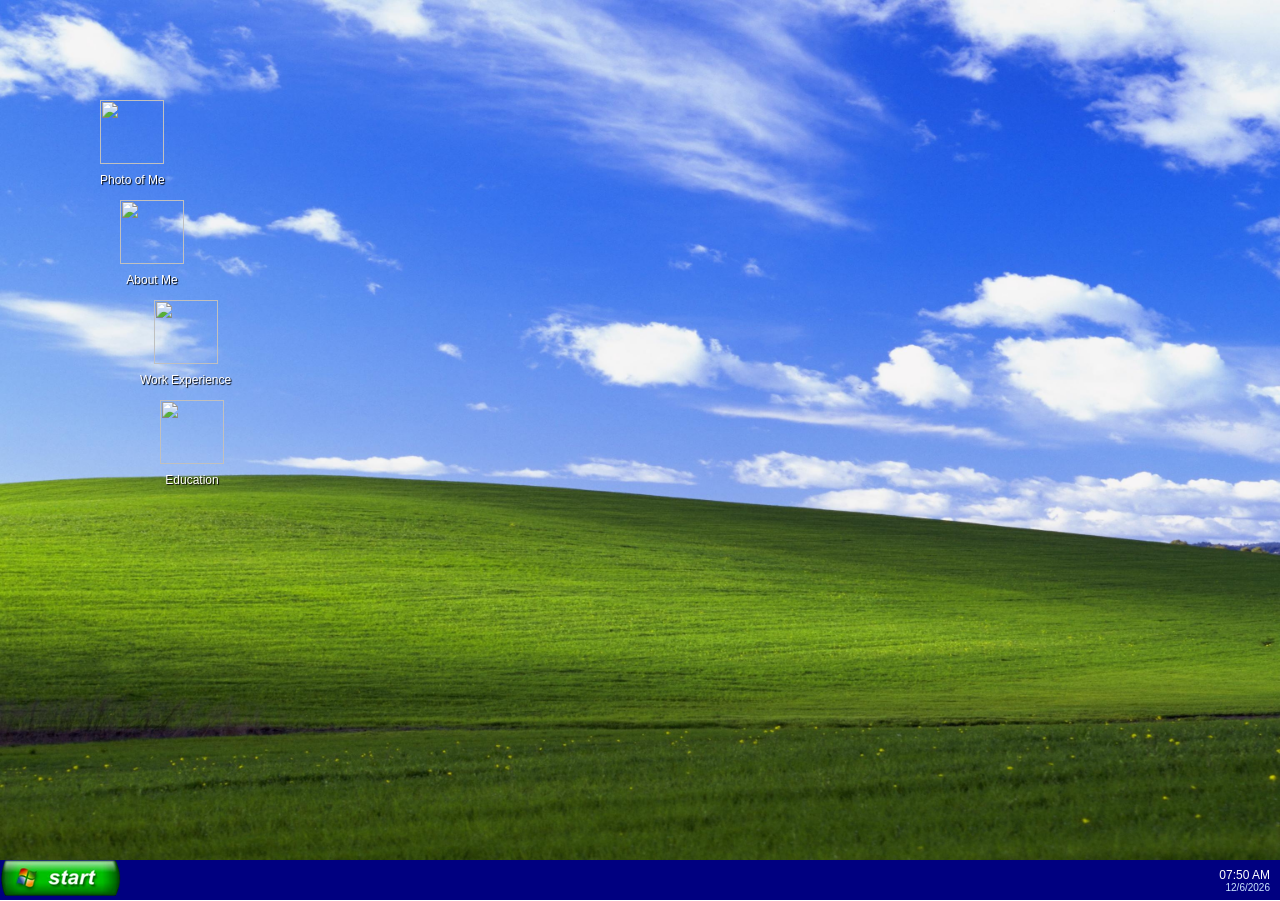
==== index.html @ 7ce4829d "First Push of Website" ====
<!DOCTYPE html>
<html lang="en">
<head>
  <meta charset="UTF-8">
  <title>Ryan Geiler</title>
  <link rel="stylesheet" href="styles.css">
</head>
<body>

<div class="desktop">

  <!-- PHOTO FOLDER -->
  <div class="folder" id="folder1" style="top:100px; left:100px;">
    <img src="images/JPG.png" draggable="false">
    <span>Photo of Me</span>
  </div>

  <!-- ABOUT ME FOLDER -->
  <div class="folder" id="folder2" style="top:200px; left:120px;">
    <img src="images/documents.png" draggable="false">
    <span>About Me</span>
  </div>

  <!-- WORK EXPERIENCE FOLDER -->
  <div class="folder" id="folder3" style="top:300px; left:140px;">
    <img src="images/documents.png" draggable="false">
    <span>Work Experience</span>
  </div>

  <!-- EDUCATION FOLDER -->
  <div class="folder" id="folder4" style="top:400px; left:160px;">
    <img src="images/documents.png" draggable="false">
    <span>Education</span>
  </div>

</div>

<!-- IMAGE WINDOW -->
<div class="window hidden" id="imageWindow">
  <div class="title-bar" id="windowHeader1">
    <span>me.jpg</span>
    <div class="window-buttons">
      <button class="minimizeBtn">—</button>
      <button class="closeBtn">✕</button>
    </div>
  </div>
  <div class="window-content">
    <img src="images/me.jpg">
  </div>
</div>

<!-- ABOUT WINDOW (NOTEPAD STYLE) -->
<div class="window hidden notepad" id="aboutWindow">
  <div class="title-bar" id="windowHeader2">
    <span>about.txt - Notepad</span>
    <div class="window-buttons">
      <button class="minimizeBtn">—</button>
      <button class="closeBtn">✕</button>
    </div>
  </div>

  <div class="notepad-content">
<p><strong>Name:</strong> Ryan Geiler</p>
<p><strong>Age:</strong> 24</p>
<p><strong>Email:</strong> ryangeileruni@gmail.com</p>
<p><strong>LinkedIn:</strong> <a href="https://www.linkedin.com/in/ryangeiler" target="_blank">www.linkedin.com/in/ryangeiler</a></p>
<p><strong>Description:</strong></p>
<p>Welcome to my website! Here you can learn a little about me, my study and work experience, and hear about updates of my life from time to time. Make sure to click around to explore everything. If you have any questions or would like to get in contact with me, feel free to reach me by email or through LinkedIn.</p>
  </div>
</div>

<!-- Work Experience Window -->
<div class="window hidden" id="workWindow">
  <div class="title-bar" id="workHeader">
    <span>Work Experience</span>
    <div class="window-buttons">
      <button class="minimizeBtn">—</button>
      <button class="closeBtn">✕</button>
    </div>
  </div>
  <div class="window-content notepad">
    <div class="notepad-content">
<!-- Work experience jobs -->
<div class="job">
  <div class="job-title">
    <span>Data Analyst (Working Student)</span>
    <span class="job-date">Oct 2024 – Oct 2025</span>
  </div>
  <div class="company">DOLL Fahrzeugbau GmbH</div>
  <div class="location">Oppenau, Germany</div>
  <div class="description">Supported the further development & digitalization of reports and dashboards, helping lead the migration from manual Logistics & Warehouse departments to automated Power BI reports, while supporting IT & Production in data initiatives.</div>
</div>

<div class="job">
  <div class="job-title">
    <span>Data Analyst Intern</span>
    <span class="job-date">Mar 2024 – Aug 2024</span>
  </div>
  <div class="company">DOLL Fahrzeugbau GmbH</div>
  <div class="location">Oppenau, Germany</div>
  <div class="description">Assisted with the creation and digitalization of reports and dashboards with SQL in the ERP system for the Lean Management and Logistics departments.</div>
</div>

<div class="job">
  <div class="job-title">
    <span>Store Clerk</span>
    <span class="job-date">Mar 2020 – Jul 2020</span>
  </div>
  <div class="company">Netto Marken-Discount</div>
  <div class="location">Oppenau, Germany</div>
  <div class="description">Assisted with stocking shelves, maintaining inventory accuracy, and supporting daily store operations to ensure efficient product availability and organization.</div>
</div>
    </div>
  </div>
</div>

<!-- Education Window -->
<div class="window hidden" id="educationWindow">
  <div class="title-bar" id="educationHeader">
    <span>Education</span>
    <div class="window-buttons">
      <button class="minimizeBtn">—</button>
      <button class="closeBtn">✕</button>
    </div>
  </div>
  <div class="window-content notepad">
    <div class="notepad-content">
<div class="job">
  <div class="job-title">
    <span>Bachelor of Science in International Business Information Systems</span>
    <span class="job-date">Expected March 2026</span>
  </div>
  <div class="company">Hochschule Furtwangen</div>
  <div class="location">Furtwangen, Germany</div>
  <div class="description">Relevant coursework: Databases, Business Intelligence & Data Analytics, Data Science & Machine Learning, ERP Systems, Management Accounting & Controlling, Business Process Optimization, Applied Algorithms & Data Structures, Signal processing & Statistics for Data Science, Natural Language Processing & Text Mining for AI.</div>
</div>

<div class="job">
  <div class="job-title">
    <span>Studienkolleg Feststellungprüfung (University Qualification Exam)</span>
    <span class="job-date">Mar 2021 – Mar 2022</span>
  </div>
  <div class="company">Hochschule Konstanz für Technik, Wirtschaft und Gestaltung</div>
  <div class="location">Konstanz, Germany</div>
  <div class="description">Preparation for university entry exams and qualification for studies in Germany.</div>
</div>

<div class="job">
  <div class="job-title">
    <span>Gap Year</span>
    <span class="job-date">Jan 2020 – Feb 2021</span>
  </div>
  <div class="company"></div>
  <div class="location"></div>
  <div class="description">Gap year for relocation from USA to Germany & orientation on study options</div>
</div>

<div class="job">
  <div class="job-title">
    <span>High School Diploma</span>
    <span class="job-date">Aug 2016 – Dec 2019</span>
  </div>
  <div class="company">Waterloo High School</div>
  <div class="location">Waterloo, Illinois, USA</div>
  <div class="description"></div>
</div>
    </div>
  </div>
</div>

<!-- Taskbar -->
<div class="taskbar">
  <div class="start" id="startBtn">
    <img src="images/start.png">
  </div>
  <div class="taskbar-windows" id="taskbarWindows"></div>
  <div class="time-container">
    <div id="time"></div>
    <div id="date"></div>
  </div>
</div>

<script>
/* =========================
   UTILITY FUNCTIONS
========================= */
function makeFolderInteractive(folderEl, windowEl) {
  let isDragging = false;
  let dragMoved = false;
  let offsetX = 0;
  let offsetY = 0;

  folderEl.addEventListener("mousedown", (e) => {
    dragMoved = false;
    offsetX = e.clientX - folderEl.offsetLeft;
    offsetY = e.clientY - folderEl.offsetTop;

    function onMouseMove(e) {
      dragMoved = true;
      let x = e.clientX - offsetX;
      let y = e.clientY - offsetY;
      const maxX = window.innerWidth - folderEl.offsetWidth;
      const maxY = window.innerHeight - folderEl.offsetHeight - 40;
      x = Math.max(0, Math.min(x, maxX));
      y = Math.max(0, Math.min(y, maxY));
      folderEl.style.left = x + "px";
      folderEl.style.top = y + "px";
    }

    function onMouseUp() {
      document.removeEventListener("mousemove", onMouseMove);
      document.removeEventListener("mouseup", onMouseUp);
      setTimeout(() => dragMoved = false, 10);
    }

    document.addEventListener("mousemove", onMouseMove);
    document.addEventListener("mouseup", onMouseUp);
  });

  folderEl.addEventListener("click", () => {
    if (dragMoved) return;
    windowEl.classList.remove("hidden");
    const existing = document.getElementById("taskItem_" + windowEl.id);
    if (existing) existing.remove();
  });
}

function makeWindowDraggable(windowEl, headerEl) {
  headerEl.addEventListener("mousedown", (e) => {
    let shiftX = e.clientX - windowEl.offsetLeft;
    let shiftY = e.clientY - windowEl.offsetTop;

    function moveAt(e) {
      let x = e.clientX - shiftX;
      let y = e.clientY - shiftY;
      const maxX = window.innerWidth - windowEl.offsetWidth;
      const maxY = window.innerHeight - windowEl.offsetHeight - 40;
      x = Math.max(0, Math.min(x, maxX));
      y = Math.max(0, Math.min(y, maxY));
      windowEl.style.left = x + "px";
      windowEl.style.top = y + "px";
    }

    function onMouseMove(e) { moveAt(e); }
    function onMouseUp() {
      document.removeEventListener("mousemove", onMouseMove);
      document.removeEventListener("mouseup", onMouseUp);
    }

    document.addEventListener("mousemove", onMouseMove);
    document.addEventListener("mouseup", onMouseUp);
  });
}

/* =========================
   FOLDERS + WINDOWS SETUP
========================= */
const folderWindowPairs = [
  {folder: "folder1", window: "imageWindow"},
  {folder: "folder2", window: "aboutWindow"},
  {folder: "folder3", window: "workWindow"},
  {folder: "folder4", window: "educationWindow"},
];

folderWindowPairs.forEach(pair => {
  const folderEl = document.getElementById(pair.folder);
  const windowEl = document.getElementById(pair.window);
  const headerEl = windowEl.querySelector(".title-bar");
  const closeBtn = windowEl.querySelector(".closeBtn");
  const minimizeBtn = windowEl.querySelector(".minimizeBtn");

  makeFolderInteractive(folderEl, windowEl);
  makeWindowDraggable(windowEl, headerEl);

  closeBtn.onclick = () => {
    windowEl.classList.add("hidden");
    const existing = document.getElementById("taskItem_" + windowEl.id);
    if (existing) existing.remove();
  };

  minimizeBtn.onclick = () => {
    windowEl.classList.add("hidden");

    if (!document.getElementById("taskItem_" + windowEl.id)) {
      const task = document.createElement("div");
      task.className = "task-item";
      task.id = "taskItem_" + windowEl.id;
      task.innerText = headerEl.querySelector("span").innerText;

      task.onclick = () => {
        windowEl.classList.remove("hidden");
        task.remove();
      };

      document.getElementById("taskbarWindows").appendChild(task);
    }
  };
});

/* =========================
   START BUTTON
========================= */
document.getElementById("startBtn").onclick = () => location.reload();

/* =========================
   CLOCK + DATE
========================= */
function updateTime() {
  const now = new Date();
  document.getElementById("time").innerText =
    now.toLocaleTimeString([], {hour: '2-digit', minute: '2-digit'});
  document.getElementById("date").innerText =
    now.toLocaleDateString();
}
setInterval(updateTime, 1000);
updateTime();

</script>
</body>
</html>
---- styles.css ----
/* Desktop background */
body, html {
  margin: 0;
  padding: 0;
  width: 100%;
  height: 100%;
  font-family: Tahoma, sans-serif;
  background: url("images/background.jpg") no-repeat center center fixed;
  background-size: cover;
  overflow: hidden;
}

.desktop {
  position: relative;
  width: 100%;
  height: 100%;
}

.folder {
  position: absolute;
  cursor: pointer;
  text-align: center;
}

.folder img {
  width: 64px;
  height: 64px;
  user-select: none;
}

.folder span {
  display: block;
  margin-top: 5px;
  font-size: 12px;
  color: white;
  text-shadow: 1px 1px 1px black;
}

/* Window */
.window {
  position: absolute;
  top: 100px;
  left: 100px;
  width: 400px;
  background: #c0c0c0;
  border: 2px solid #fff;
  box-shadow: 2px 2px 8px #000;
  z-index: 10;
}

.window.hidden {
  display: none;
}

.title-bar {
  background: #000080;
  color: white;
  padding: 2px 5px;
  cursor: move;
  display: flex;
  justify-content: space-between;
  align-items: center;
}

.title-bar span {
  font-weight: bold;
}

.window-buttons button {
  background: #c0c0c0;
  border: 1px solid #808080;
  width: 20px;
  height: 20px;
  margin-left: 2px;
  cursor: pointer;
}

.window-buttons button:hover {
  background: #ff0000;
  color: white;
}

.window-content {
  background: white;
  padding: 10px;
  max-height: 70vh;
  overflow-y: auto;
}

.window-content img {
  max-width: 100%;
  height: auto;
}

/* Notepad window */
.notepad-content {
  max-height: 100%;
  overflow-y: auto;
  background: #fff;
  padding: 10px;
  font-family: "Courier New", monospace;
  font-size: 14px;
  white-space: pre-line;
  border: 2px inset #ccc;
}

/* Job formatting */
.job-title {
  display: flex;
  justify-content: space-between;
  font-weight: bold;
  font-size: 14px;
  margin-bottom: 2px;
}

.job-date { font-weight: normal; }

.company, .location { margin-left: 5px; font-size: 13px; }
.description { margin-left: 5px; font-size: 13px; margin-bottom: 10px; }

/* Taskbar */
.taskbar {
  position: absolute;
  bottom: 0;
  left: 0;
  width: 100%;
  height: 40px;
  background: #000080;
  display: flex;
  align-items: center;
  justify-content: space-between;
}

.start img {
  height: 100%;
  cursor: pointer;
}

.taskbar-windows {
  margin-left: 60px;
  display: flex;
  align-items: center;
  overflow-x: auto;
}

.task-item {
  display: inline-block;
  margin-left: 5px;
  padding: 2px 8px;
  background-color: #c0c0c0;
  border: 1px solid #808080;
  border-bottom: 2px solid #fff;
  border-right: 2px solid #fff;
  font-size: 12px;
  cursor: pointer;
  white-space: nowrap;
}

.task-item:hover { background-color: #e0e0e0; }

/* Clock and date */
.time-container {
  color: white;
  font-size: 12px;
  padding-right: 10px;
  text-align: right;
}

.time-container #date {
  font-size: 10px;
  color: #cce6ff;
}
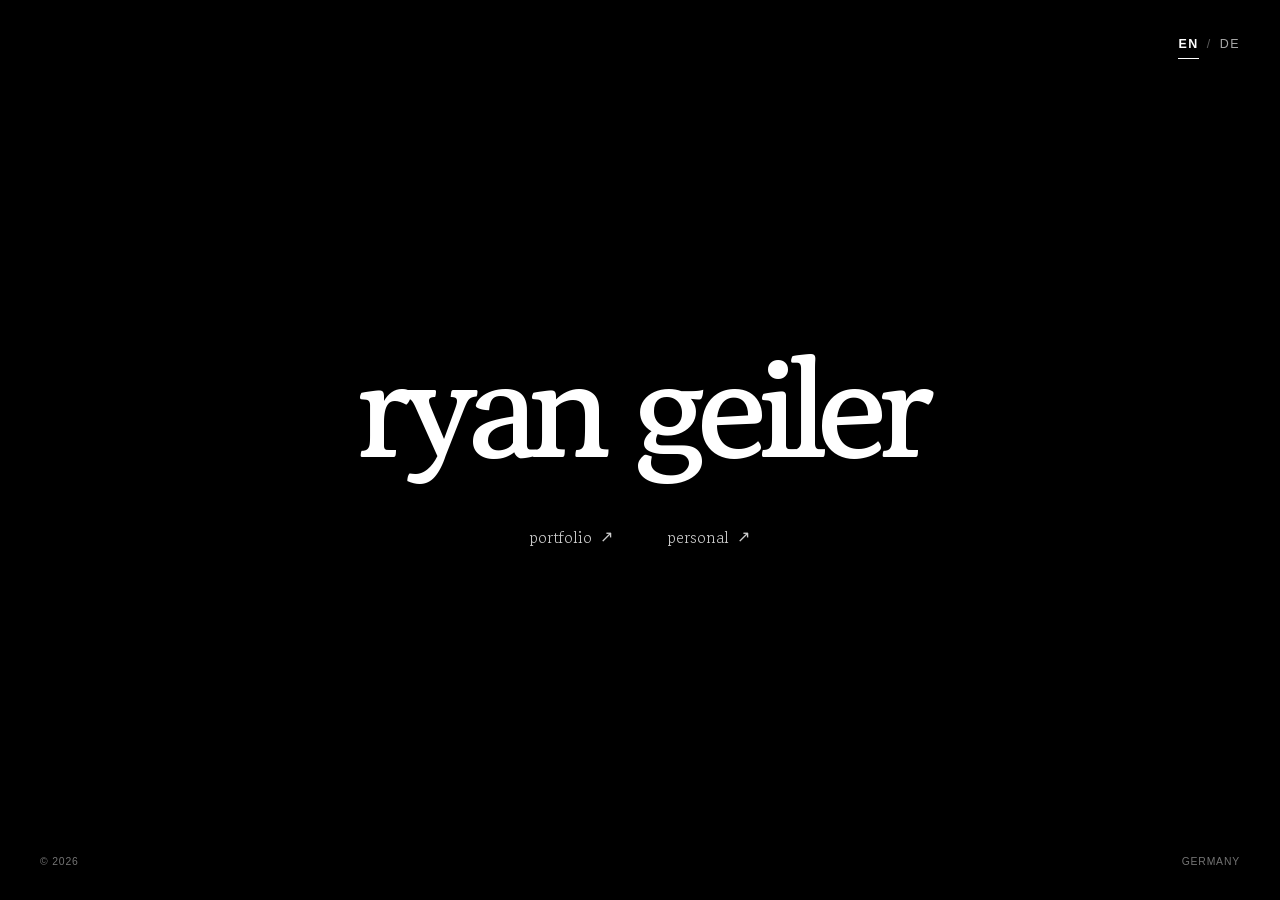
==== commit 32b78e04: "Website Overhaul v1.0" ====
--- a/index.html
+++ b/index.html
@@ -1,320 +1,61 @@
 <!DOCTYPE html>
 <html lang="en">
 <head>
-  <meta charset="UTF-8">
-  <title>Ryan Geiler</title>
-  <link rel="stylesheet" href="styles.css">
+    <meta charset="UTF-8">
+    <meta name="viewport" content="width=device-width, initial-scale=1.0">
+
+    <title>Ryan Geiler</title>
+
+    <link rel="preconnect" href="https://fonts.googleapis.com">
+    <link rel="preconnect" href="https://fonts.gstatic.com" crossorigin>
+
+    <link
+        href="https://fonts.googleapis.com/css2?family=Gowun+Batang:wght@400;700&display=swap"
+        rel="stylesheet"
+    >
+
+    <link rel="stylesheet" href="styles.css">
 </head>
-<body>
 
-<div class="desktop">
+<body class="landing-page">
 
-  <!-- PHOTO FOLDER -->
-  <div class="folder" id="folder1" style="top:100px; left:100px;">
-    <img src="images/JPG.png" draggable="false">
-    <span>Photo of Me</span>
-  </div>
+    <main class="landing">
 
-  <!-- ABOUT ME FOLDER -->
-  <div class="folder" id="folder2" style="top:200px; left:120px;">
-    <img src="images/documents.png" draggable="false">
-    <span>About Me</span>
-  </div>
+        <div class="landing-language" aria-label="Language">
+            <a href="#" id="language-en">EN</a>
+            <span>/</span>
+            <a href="#" id="language-de">DE</a>
+        </div>
 
-  <!-- WORK EXPERIENCE FOLDER -->
-  <div class="folder" id="folder3" style="top:300px; left:140px;">
-    <img src="images/documents.png" draggable="false">
-    <span>Work Experience</span>
-  </div>
+        <div class="landing-center">
 
-  <!-- EDUCATION FOLDER -->
-  <div class="folder" id="folder4" style="top:400px; left:160px;">
-    <img src="images/documents.png" draggable="false">
-    <span>Education</span>
-  </div>
+            <h1 class="landing-name">
+                ryan geiler
+            </h1>
 
-</div>
+            <div class="landing-links">
 
-<!-- IMAGE WINDOW -->
-<div class="window hidden" id="imageWindow">
-  <div class="title-bar" id="windowHeader1">
-    <span>me.jpg</span>
-    <div class="window-buttons">
-      <button class="minimizeBtn">—</button>
-      <button class="closeBtn">✕</button>
-    </div>
-  </div>
-  <div class="window-content">
-    <img src="images/me.jpg">
-  </div>
-</div>
+                <a href="portfolio.html" class="landing-link">
+                    <span data-i18n="landing.portfolio">portfolio</span>
+                    <span class="landing-arrow">↗</span>
+                </a>
 
-<!-- ABOUT WINDOW (NOTEPAD STYLE) -->
-<div class="window hidden notepad" id="aboutWindow">
-  <div class="title-bar" id="windowHeader2">
-    <span>about.txt - Notepad</span>
-    <div class="window-buttons">
-      <button class="minimizeBtn">—</button>
-      <button class="closeBtn">✕</button>
-    </div>
-  </div>
+                <a href="personal.html" class="landing-link">
+                    <span data-i18n="landing.personal">personal</span>
+                    <span class="landing-arrow">↗</span>
+                </a>
 
-  <div class="notepad-content">
-<p><strong>Name:</strong> Ryan Geiler</p>
-<p><strong>Age:</strong> 24</p>
-<p><strong>Email:</strong> ryangeileruni@gmail.com</p>
-<p><strong>LinkedIn:</strong> <a href="https://www.linkedin.com/in/ryangeiler" target="_blank">www.linkedin.com/in/ryangeiler</a></p>
-<p><strong>Description:</strong></p>
-<p>Welcome to my website! Here you can learn a little about me, my study and work experience, and hear about updates of my life from time to time. Make sure to click around to explore everything. If you have any questions or would like to get in contact with me, feel free to reach me by email or through LinkedIn.</p>
-  </div>
-</div>
+            </div>
 
-<!-- Work Experience Window -->
-<div class="window hidden" id="workWindow">
-  <div class="title-bar" id="workHeader">
-    <span>Work Experience</span>
-    <div class="window-buttons">
-      <button class="minimizeBtn">—</button>
-      <button class="closeBtn">✕</button>
-    </div>
-  </div>
-  <div class="window-content notepad">
-    <div class="notepad-content">
-<!-- Work experience jobs -->
-<div class="job">
-  <div class="job-title">
-    <span>Data Analyst (Working Student)</span>
-    <span class="job-date">Oct 2024 – Oct 2025</span>
-  </div>
-  <div class="company">DOLL Fahrzeugbau GmbH</div>
-  <div class="location">Oppenau, Germany</div>
-  <div class="description">Supported the further development & digitalization of reports and dashboards, helping lead the migration from manual Logistics & Warehouse departments to automated Power BI reports, while supporting IT & Production in data initiatives.</div>
-</div>
+        </div>
 
-<div class="job">
-  <div class="job-title">
-    <span>Data Analyst Intern</span>
-    <span class="job-date">Mar 2024 – Aug 2024</span>
-  </div>
-  <div class="company">DOLL Fahrzeugbau GmbH</div>
-  <div class="location">Oppenau, Germany</div>
-  <div class="description">Assisted with the creation and digitalization of reports and dashboards with SQL in the ERP system for the Lean Management and Logistics departments.</div>
-</div>
+        <div class="landing-footer">
+            <span>© 2026</span>
+            <span data-i18n="landing.germany">Germany</span>
+        </div>
 
-<div class="job">
-  <div class="job-title">
-    <span>Store Clerk</span>
-    <span class="job-date">Mar 2020 – Jul 2020</span>
-  </div>
-  <div class="company">Netto Marken-Discount</div>
-  <div class="location">Oppenau, Germany</div>
-  <div class="description">Assisted with stocking shelves, maintaining inventory accuracy, and supporting daily store operations to ensure efficient product availability and organization.</div>
-</div>
-    </div>
-  </div>
-</div>
+    </main>
 
-<!-- Education Window -->
-<div class="window hidden" id="educationWindow">
-  <div class="title-bar" id="educationHeader">
-    <span>Education</span>
-    <div class="window-buttons">
-      <button class="minimizeBtn">—</button>
-      <button class="closeBtn">✕</button>
-    </div>
-  </div>
-  <div class="window-content notepad">
-    <div class="notepad-content">
-<div class="job">
-  <div class="job-title">
-    <span>Bachelor of Science in International Business Information Systems</span>
-    <span class="job-date">Expected March 2026</span>
-  </div>
-  <div class="company">Hochschule Furtwangen</div>
-  <div class="location">Furtwangen, Germany</div>
-  <div class="description">Relevant coursework: Databases, Business Intelligence & Data Analytics, Data Science & Machine Learning, ERP Systems, Management Accounting & Controlling, Business Process Optimization, Applied Algorithms & Data Structures, Signal processing & Statistics for Data Science, Natural Language Processing & Text Mining for AI.</div>
-</div>
-
-<div class="job">
-  <div class="job-title">
-    <span>Studienkolleg Feststellungprüfung (University Qualification Exam)</span>
-    <span class="job-date">Mar 2021 – Mar 2022</span>
-  </div>
-  <div class="company">Hochschule Konstanz für Technik, Wirtschaft und Gestaltung</div>
-  <div class="location">Konstanz, Germany</div>
-  <div class="description">Preparation for university entry exams and qualification for studies in Germany.</div>
-</div>
-
-<div class="job">
-  <div class="job-title">
-    <span>Gap Year</span>
-    <span class="job-date">Jan 2020 – Feb 2021</span>
-  </div>
-  <div class="company"></div>
-  <div class="location"></div>
-  <div class="description">Gap year for relocation from USA to Germany & orientation on study options</div>
-</div>
-
-<div class="job">
-  <div class="job-title">
-    <span>High School Diploma</span>
-    <span class="job-date">Aug 2016 – Dec 2019</span>
-  </div>
-  <div class="company">Waterloo High School</div>
-  <div class="location">Waterloo, Illinois, USA</div>
-  <div class="description"></div>
-</div>
-    </div>
-  </div>
-</div>
-
-<!-- Taskbar -->
-<div class="taskbar">
-  <div class="start" id="startBtn">
-    <img src="images/start.png">
-  </div>
-  <div class="taskbar-windows" id="taskbarWindows"></div>
-  <div class="time-container">
-    <div id="time"></div>
-    <div id="date"></div>
-  </div>
-</div>
-
-<script>
-/* =========================
-   UTILITY FUNCTIONS
-========================= */
-function makeFolderInteractive(folderEl, windowEl) {
-  let isDragging = false;
-  let dragMoved = false;
-  let offsetX = 0;
-  let offsetY = 0;
-
-  folderEl.addEventListener("mousedown", (e) => {
-    dragMoved = false;
-    offsetX = e.clientX - folderEl.offsetLeft;
-    offsetY = e.clientY - folderEl.offsetTop;
-
-    function onMouseMove(e) {
-      dragMoved = true;
-      let x = e.clientX - offsetX;
-      let y = e.clientY - offsetY;
-      const maxX = window.innerWidth - folderEl.offsetWidth;
-      const maxY = window.innerHeight - folderEl.offsetHeight - 40;
-      x = Math.max(0, Math.min(x, maxX));
-      y = Math.max(0, Math.min(y, maxY));
-      folderEl.style.left = x + "px";
-      folderEl.style.top = y + "px";
-    }
-
-    function onMouseUp() {
-      document.removeEventListener("mousemove", onMouseMove);
-      document.removeEventListener("mouseup", onMouseUp);
-      setTimeout(() => dragMoved = false, 10);
-    }
-
-    document.addEventListener("mousemove", onMouseMove);
-    document.addEventListener("mouseup", onMouseUp);
-  });
-
-  folderEl.addEventListener("click", () => {
-    if (dragMoved) return;
-    windowEl.classList.remove("hidden");
-    const existing = document.getElementById("taskItem_" + windowEl.id);
-    if (existing) existing.remove();
-  });
-}
-
-function makeWindowDraggable(windowEl, headerEl) {
-  headerEl.addEventListener("mousedown", (e) => {
-    let shiftX = e.clientX - windowEl.offsetLeft;
-    let shiftY = e.clientY - windowEl.offsetTop;
-
-    function moveAt(e) {
-      let x = e.clientX - shiftX;
-      let y = e.clientY - shiftY;
-      const maxX = window.innerWidth - windowEl.offsetWidth;
-      const maxY = window.innerHeight - windowEl.offsetHeight - 40;
-      x = Math.max(0, Math.min(x, maxX));
-      y = Math.max(0, Math.min(y, maxY));
-      windowEl.style.left = x + "px";
-      windowEl.style.top = y + "px";
-    }
-
-    function onMouseMove(e) { moveAt(e); }
-    function onMouseUp() {
-      document.removeEventListener("mousemove", onMouseMove);
-      document.removeEventListener("mouseup", onMouseUp);
-    }
-
-    document.addEventListener("mousemove", onMouseMove);
-    document.addEventListener("mouseup", onMouseUp);
-  });
-}
-
-/* =========================
-   FOLDERS + WINDOWS SETUP
-========================= */
-const folderWindowPairs = [
-  {folder: "folder1", window: "imageWindow"},
-  {folder: "folder2", window: "aboutWindow"},
-  {folder: "folder3", window: "workWindow"},
-  {folder: "folder4", window: "educationWindow"},
-];
-
-folderWindowPairs.forEach(pair => {
-  const folderEl = document.getElementById(pair.folder);
-  const windowEl = document.getElementById(pair.window);
-  const headerEl = windowEl.querySelector(".title-bar");
-  const closeBtn = windowEl.querySelector(".closeBtn");
-  const minimizeBtn = windowEl.querySelector(".minimizeBtn");
-
-  makeFolderInteractive(folderEl, windowEl);
-  makeWindowDraggable(windowEl, headerEl);
-
-  closeBtn.onclick = () => {
-    windowEl.classList.add("hidden");
-    const existing = document.getElementById("taskItem_" + windowEl.id);
-    if (existing) existing.remove();
-  };
-
-  minimizeBtn.onclick = () => {
-    windowEl.classList.add("hidden");
-
-    if (!document.getElementById("taskItem_" + windowEl.id)) {
-      const task = document.createElement("div");
-      task.className = "task-item";
-      task.id = "taskItem_" + windowEl.id;
-      task.innerText = headerEl.querySelector("span").innerText;
-
-      task.onclick = () => {
-        windowEl.classList.remove("hidden");
-        task.remove();
-      };
-
-      document.getElementById("taskbarWindows").appendChild(task);
-    }
-  };
-});
-
-/* =========================
-   START BUTTON
-========================= */
-document.getElementById("startBtn").onclick = () => location.reload();
-
-/* =========================
-   CLOCK + DATE
-========================= */
-function updateTime() {
-  const now = new Date();
-  document.getElementById("time").innerText =
-    now.toLocaleTimeString([], {hour: '2-digit', minute: '2-digit'});
-  document.getElementById("date").innerText =
-    now.toLocaleDateString();
-}
-setInterval(updateTime, 1000);
-updateTime();
-
-</script>
+    <script src="script.js"></script>
 </body>
-</html>+</html>
--- a/styles.css
+++ b/styles.css
@@ -1,172 +1,2261 @@
-/* Desktop background */
-body, html {
-  margin: 0;
-  padding: 0;
-  width: 100%;
-  height: 100%;
-  font-family: Tahoma, sans-serif;
-  background: url("images/background.jpg") no-repeat center center fixed;
-  background-size: cover;
-  overflow: hidden;
-}
-
-.desktop {
-  position: relative;
-  width: 100%;
-  height: 100%;
-}
-
-.folder {
-  position: absolute;
-  cursor: pointer;
-  text-align: center;
-}
-
-.folder img {
-  width: 64px;
-  height: 64px;
-  user-select: none;
-}
-
-.folder span {
-  display: block;
-  margin-top: 5px;
-  font-size: 12px;
-  color: white;
-  text-shadow: 1px 1px 1px black;
-}
-
-/* Window */
-.window {
-  position: absolute;
-  top: 100px;
-  left: 100px;
-  width: 400px;
-  background: #c0c0c0;
-  border: 2px solid #fff;
-  box-shadow: 2px 2px 8px #000;
-  z-index: 10;
-}
-
-.window.hidden {
-  display: none;
-}
-
-.title-bar {
-  background: #000080;
-  color: white;
-  padding: 2px 5px;
-  cursor: move;
-  display: flex;
-  justify-content: space-between;
-  align-items: center;
-}
-
-.title-bar span {
-  font-weight: bold;
-}
-
-.window-buttons button {
-  background: #c0c0c0;
-  border: 1px solid #808080;
-  width: 20px;
-  height: 20px;
-  margin-left: 2px;
-  cursor: pointer;
-}
-
-.window-buttons button:hover {
-  background: #ff0000;
-  color: white;
-}
-
-.window-content {
-  background: white;
-  padding: 10px;
-  max-height: 70vh;
-  overflow-y: auto;
-}
-
-.window-content img {
-  max-width: 100%;
-  height: auto;
-}
-
-/* Notepad window */
-.notepad-content {
-  max-height: 100%;
-  overflow-y: auto;
-  background: #fff;
-  padding: 10px;
-  font-family: "Courier New", monospace;
-  font-size: 14px;
-  white-space: pre-line;
-  border: 2px inset #ccc;
-}
-
-/* Job formatting */
-.job-title {
-  display: flex;
-  justify-content: space-between;
-  font-weight: bold;
-  font-size: 14px;
-  margin-bottom: 2px;
-}
-
-.job-date { font-weight: normal; }
-
-.company, .location { margin-left: 5px; font-size: 13px; }
-.description { margin-left: 5px; font-size: 13px; margin-bottom: 10px; }
-
-/* Taskbar */
-.taskbar {
-  position: absolute;
-  bottom: 0;
-  left: 0;
-  width: 100%;
-  height: 40px;
-  background: #000080;
-  display: flex;
-  align-items: center;
-  justify-content: space-between;
-}
-
-.start img {
-  height: 100%;
-  cursor: pointer;
-}
-
-.taskbar-windows {
-  margin-left: 60px;
-  display: flex;
-  align-items: center;
-  overflow-x: auto;
-}
-
-.task-item {
-  display: inline-block;
-  margin-left: 5px;
-  padding: 2px 8px;
-  background-color: #c0c0c0;
-  border: 1px solid #808080;
-  border-bottom: 2px solid #fff;
-  border-right: 2px solid #fff;
-  font-size: 12px;
-  cursor: pointer;
-  white-space: nowrap;
-}
-
-.task-item:hover { background-color: #e0e0e0; }
-
-/* Clock and date */
-.time-container {
-  color: white;
-  font-size: 12px;
-  padding-right: 10px;
-  text-align: right;
-}
-
-.time-container #date {
-  font-size: 10px;
-  color: #cce6ff;
+/* =========================================================
+   RESET
+========================================================= */
+
+* {
+    margin: 0;
+    padding: 0;
+    box-sizing: border-box;
+}
+
+html {
+    scroll-behavior: smooth;
+}
+
+body {
+    background: #f4f3ef;
+    color: #111111;
+    font-family: "Gowun Batang", Georgia, serif;
+    line-height: 1.5;
+}
+
+body.modal-open {
+    overflow: hidden;
+}
+
+button,
+input,
+textarea {
+    font: inherit;
+}
+
+button {
+    color: inherit;
+}
+
+a {
+    color: inherit;
+    text-decoration: none;
+}
+
+::selection {
+    background: #111111;
+    color: #ffffff;
+}
+
+
+/* =========================================================
+   VARIABLES
+========================================================= */
+
+:root {
+    --black: #0a0a0a;
+    --white: #ffffff;
+    --cream: #f4f3ef;
+    --gray: #777777;
+    --light-gray: #d8d7d2;
+    --dark-gray: #333333;
+}
+
+
+/* =========================================================
+   SCROLL REVEAL
+========================================================= */
+
+.reveal {
+    opacity: 0;
+    transform: translateY(70px);
+
+    transition:
+        opacity 0.9s ease,
+        transform 0.9s cubic-bezier(0.22, 1, 0.36, 1);
+}
+
+.reveal.visible {
+    opacity: 1;
+    transform: translateY(0);
+}
+
+
+/* =========================================================
+   LANDING PAGE
+========================================================= */
+
+.landing-page {
+    width: 100%;
+    min-height: 100vh;
+
+    background: #000000;
+    color: #ffffff;
+}
+
+.landing {
+    position: relative;
+
+    width: 100%;
+    min-height: 100vh;
+
+    display: flex;
+    align-items: center;
+    justify-content: center;
+
+    padding: 40px;
+}
+
+.landing-center {
+    text-align: center;
+}
+
+.landing-name {
+    font-size: clamp(4.5rem, 11vw, 11rem);
+
+    font-weight: 700;
+
+    letter-spacing: -0.07em;
+
+    line-height: 0.9;
+}
+
+.landing-links {
+    margin-top: 55px;
+
+    display: flex;
+    justify-content: center;
+    gap: 55px;
+}
+
+.landing-link {
+    position: relative;
+
+    display: flex;
+    align-items: center;
+    gap: 8px;
+
+    padding-bottom: 7px;
+
+    font-size: 1rem;
+
+    opacity: 0.8;
+
+    transition: opacity 0.25s ease;
+}
+
+.landing-link:hover {
+    opacity: 1;
+}
+
+.landing-link::after {
+    content: "";
+
+    position: absolute;
+
+    left: 0;
+    bottom: 0;
+
+    width: 0;
+    height: 1px;
+
+    background: #ffffff;
+
+    transition: width 0.3s ease;
+}
+
+.landing-link:hover::after {
+    width: 100%;
+}
+
+.landing-arrow {
+    font-family: Arial, Helvetica, sans-serif;
+
+    transition: transform 0.3s ease;
+}
+
+.landing-link:hover .landing-arrow {
+    transform: translate(3px, -3px);
+}
+
+.landing-language {
+    position: absolute;
+
+    top: 35px;
+    right: 40px;
+
+    z-index: 5;
+
+    display: flex;
+    align-items: center;
+    gap: 8px;
+
+    font-family: Arial, Helvetica, sans-serif;
+
+    font-size: 0.78rem;
+
+    letter-spacing: 0.12em;
+
+    text-transform: uppercase;
+}
+
+.landing-language a {
+    position: relative;
+  
+    opacity: 0.65;
+
+    transition: opacity 0.25s ease;
+}
+
+.landing-language a.active-language {
+    opacity: 1;
+    font-weight: 700;
+}
+
+.landing-language a.active-language::after {
+    content: "";
+
+    position: absolute;
+
+    left: 0;
+    right: 0;
+    bottom: -5px;
+
+    height: 1px;
+
+    background: currentColor;
+}
+
+.landing-language a:hover {
+    opacity: 1;
+}
+
+.landing-language span {
+    opacity: 0.35;
+}
+
+.landing-footer {
+    position: absolute;
+
+    left: 40px;
+    right: 40px;
+    bottom: 30px;
+
+    display: flex;
+    justify-content: space-between;
+
+    font-family: Arial, Helvetica, sans-serif;
+
+    font-size: 0.65rem;
+
+    letter-spacing: 0.08em;
+
+    text-transform: uppercase;
+
+    opacity: 0.45;
+}
+
+
+/* =========================================================
+   NAVIGATION
+========================================================= */
+
+.navigation {
+    position: relative;
+    z-index: 10;
+
+    width: 100%;
+
+    padding: 28px 5vw;
+
+    display: flex;
+    align-items: center;
+    justify-content: space-between;
+
+    border-bottom: 1px solid var(--light-gray);
+}
+
+.navigation-logo {
+    font-size: 1.15rem;
+
+    font-weight: 700;
+
+    letter-spacing: -0.03em;
+}
+
+.navigation-links {
+    display: flex;
+    align-items: center;
+    gap: 24px;
+}
+
+.navigation-pages {
+    display: flex;
+    align-items: center;
+    gap: 35px;
+}
+
+.navigation-language {
+    display: flex;
+    align-items: center;
+    gap: 7px;
+
+    font-family: Arial, Helvetica, sans-serif;
+
+    font-size: 0.72rem;
+
+    letter-spacing: 0.1em;
+}
+
+.navigation-language a {
+    position: relative;
+
+    opacity: 0.55;
+
+    transition: opacity 0.25s ease;
+}
+
+.navigation-language a.active-language {
+    opacity: 1;
+    font-weight: 700;
+}
+
+.navigation-language a.active-language::after {
+    content: "";
+
+    position: absolute;
+
+    left: 0;
+    right: 0;
+    bottom: -5px;
+
+    height: 1px;
+
+    background: currentColor;
+}
+
+.navigation-language a:hover {
+    opacity: 1;
+}
+
+.navigation-language span {
+    opacity: 0.35;
+}
+
+.navigation-divider {
+    width: 1px;
+    height: 18px;
+
+    background: var(--light-gray);
+}
+
+.navigation-link {
+    position: relative;
+
+    font-size: 0.8rem;
+
+    opacity: 0.55;
+
+    transition: opacity 0.25s ease;
+}
+
+.navigation-link:hover,
+.navigation-link.active {
+    opacity: 1;
+}
+
+.navigation-link::after {
+    content: "";
+
+    position: absolute;
+
+    left: 0;
+    bottom: -5px;
+
+    width: 0;
+    height: 1px;
+
+    background: currentColor;
+
+    transition: width 0.25s ease;
+}
+
+.navigation-link:hover::after,
+.navigation-link.active::after {
+    width: 100%;
+}
+
+
+/* =========================================================
+   PORTFOLIO HERO
+========================================================= */
+
+.portfolio-page {
+    background: var(--cream);
+}
+
+.portfolio-hero {
+    width: 100%;
+    min-height: calc(100vh - 77px);
+
+    padding: 8vh 5vw 7vh;
+
+    display: flex;
+    flex-direction: column;
+    justify-content: space-between;
+}
+
+.hero-label {
+    display: flex;
+    gap: 20px;
+
+    color: var(--gray);
+
+    font-family: Arial, Helvetica, sans-serif;
+
+    font-size: 0.7rem;
+
+    letter-spacing: 0.12em;
+
+    text-transform: uppercase;
+}
+
+.section-number {
+    color: #999999;
+}
+
+.hero-content {
+    display: grid;
+    grid-template-columns: 65% 35%;
+
+    gap: 50px;
+
+    align-items: end;
+}
+
+.hero-content h1 {
+    font-size: clamp(5rem, 10vw, 11rem);
+
+    font-weight: 400;
+
+    letter-spacing: -0.075em;
+
+    line-height: 0.82;
+}
+
+.hero-content h1 span {
+    color: #777777;
+}
+
+.hero-description {
+    padding-bottom: 10px;
+}
+
+.hero-description p {
+    max-width: 380px;
+
+    color: #555555;
+
+    font-size: 1rem;
+
+    line-height: 1.7;
+}
+
+.scroll-indicator {
+    display: block;
+
+    margin-top: 80px;
+
+    color: #999999;
+
+    font-family: Arial, Helvetica, sans-serif;
+
+    font-size: 0.65rem;
+
+    letter-spacing: 0.08em;
+
+    text-transform: uppercase;
+}
+
+
+/* =========================================================
+   PORTFOLIO SECTIONS
+========================================================= */
+
+.portfolio-section {
+    width: 100%;
+
+    padding: 140px 5vw;
+
+    display: grid;
+    grid-template-columns: 20% 80%;
+
+    border-top: 1px solid var(--light-gray);
+}
+
+.section-label {
+    display: flex;
+    flex-direction: column;
+
+    gap: 8px;
+
+    color: #777777;
+
+    font-family: Arial, Helvetica, sans-serif;
+
+    font-size: 0.65rem;
+
+    letter-spacing: 0.1em;
+
+    text-transform: uppercase;
+}
+
+
+/* =========================================================
+   ABOUT
+========================================================= */
+
+.about-content {
+    max-width: 1000px;
+}
+
+.about-content h2 {
+    max-width: 900px;
+
+    font-size: clamp(3rem, 5.5vw, 6rem);
+
+    font-weight: 400;
+
+    letter-spacing: -0.055em;
+
+    line-height: 0.95;
+}
+
+.about-columns {
+    max-width: 800px;
+
+    margin-top: 70px;
+
+    display: grid;
+    grid-template-columns: 1fr 1fr;
+
+    gap: 60px;
+}
+
+.about-columns p {
+    color: #555555;
+
+    font-size: 0.95rem;
+
+    line-height: 1.8;
+}
+
+
+/* =========================================================
+   EXPERIENCE
+========================================================= */
+
+.experience-container {
+    display: grid;
+    grid-template-columns: 1fr 1fr;
+
+    gap: 20px;
+}
+
+.experience-card {
+    min-height: 420px;
+
+    padding: 35px;
+
+    display: flex;
+    flex-direction: column;
+
+    background: #ebeae5;
+
+    border: 1px solid #deddd8;
+
+    transition:
+        transform 0.35s ease,
+        background 0.35s ease;
+}
+
+.experience-card:hover {
+    transform: translateY(-6px);
+
+    background: #e5e4df;
+}
+
+.experience-top {
+    display: flex;
+    justify-content: space-between;
+
+    color: #888888;
+
+    font-family: Arial, Helvetica, sans-serif;
+
+    font-size: 0.6rem;
+
+    letter-spacing: 0.1em;
+
+    text-transform: uppercase;
+}
+
+.experience-card h3 {
+    margin-top: auto;
+
+    font-size: 2.3rem;
+
+    font-weight: 400;
+
+    letter-spacing: -0.04em;
+
+    line-height: 1;
+}
+
+.experience-company {
+    margin-top: 10px;
+
+    color: #777777;
+
+    font-size: 0.9rem;
+}
+
+.experience-description {
+    max-width: 450px;
+
+    margin-top: 30px;
+
+    color: #555555;
+
+    font-size: 0.85rem;
+
+    line-height: 1.7;
+}
+
+.card-tags {
+    display: flex;
+    flex-wrap: wrap;
+
+    gap: 7px;
+
+    margin-top: 30px;
+}
+
+.card-tags span {
+    padding: 6px 10px;
+
+    border: 1px solid #c9c8c3;
+
+    border-radius: 100px;
+
+    color: #666666;
+
+    font-family: Arial, Helvetica, sans-serif;
+
+    font-size: 0.6rem;
+
+    text-transform: uppercase;
+}
+
+
+/* =========================================================
+   EDUCATION
+========================================================= */
+
+.education-container {
+    width: 100%;
+}
+
+.education-card {
+    min-height: 180px;
+
+    padding: 35px 0;
+
+    display: grid;
+    grid-template-columns: 18% 1fr auto;
+
+    align-items: center;
+
+    border-top: 1px solid var(--light-gray);
+
+    transition: padding 0.3s ease;
+}
+
+.education-card:last-child {
+    border-bottom: 1px solid var(--light-gray);
+}
+
+.education-card:hover {
+    padding-left: 20px;
+    padding-right: 20px;
+}
+
+.education-year {
+    color: #888888;
+
+    font-family: Arial, Helvetica, sans-serif;
+
+    font-size: 0.7rem;
+}
+
+.education-type {
+    color: #999999;
+
+    font-family: Arial, Helvetica, sans-serif;
+
+    font-size: 0.6rem;
+
+    letter-spacing: 0.1em;
+}
+
+.education-main h3 {
+    margin-top: 8px;
+
+    font-size: clamp(1.8rem, 3vw, 3rem);
+
+    font-weight: 400;
+
+    letter-spacing: -0.04em;
+
+    line-height: 1;
+}
+
+.education-main p {
+    margin-top: 10px;
+
+    color: #777777;
+
+    font-size: 0.85rem;
+}
+
+.education-arrow {
+    font-family: Arial, Helvetica, sans-serif;
+
+    font-size: 1.5rem;
+
+    transition: transform 0.3s ease;
+}
+
+.education-arrow:hover {
+    transform: translate(5px, -5px);
+}
+
+.education-card:hover .education-arrow {
+    transform: translate(5px, -5px);
+}
+
+
+/* =========================================================
+   PROJECTS
+========================================================= */
+
+.projects-grid {
+    display: grid;
+
+    grid-template-columns: repeat(2, 1fr);
+
+    gap: 20px;
+}
+
+.project-card {
+    width: 100%;
+
+    padding: 0;
+
+    display: flex;
+    flex-direction: column;
+
+    border: 1px solid #deddd8;
+
+    background: #ebeae5;
+
+    overflow: hidden;
+
+    text-align: left;
+
+    cursor: pointer;
+
+    transition:
+        transform 0.35s ease,
+        box-shadow 0.35s ease;
+}
+
+.project-card:hover {
+    transform: translateY(-7px);
+
+    box-shadow: 0 20px 50px rgba(0, 0, 0, 0.06);
+}
+
+.project-large {
+    grid-column: span 2;
+}
+
+.project-image {
+    position: relative;
+
+    width: 100%;
+    height: 320px;
+
+    padding: 20px;
+
+    display: flex;
+    align-items: flex-start;
+    justify-content: flex-end;
+
+    overflow: hidden;
+}
+
+.project-large .project-image {
+    height: 450px;
+}
+
+.project-image span {
+    position: relative;
+    z-index: 2;
+
+    color: rgba(255, 255, 255, 0.7);
+
+    font-family: Arial, Helvetica, sans-serif;
+
+    font-size: 0.7rem;
+}
+
+.project-image-one {
+    background: #171717;
+}
+
+.project-image-one::before {
+    content: "";
+
+    position: absolute;
+
+    width: 500px;
+    height: 500px;
+
+    left: -100px;
+    bottom: -280px;
+
+    border-radius: 50%;
+
+    background: #333333;
+}
+
+.project-image-one::after {
+    content: "";
+
+    position: absolute;
+
+    width: 250px;
+    height: 250px;
+
+    right: 10%;
+    top: 20%;
+
+    border: 1px solid #666666;
+
+    border-radius: 50%;
+}
+
+.project-image-two {
+    background: #262626;
+}
+
+.project-image-two::before {
+    content: "";
+
+    position: absolute;
+
+    width: 220px;
+    height: 220px;
+
+    left: 20%;
+    top: 20%;
+
+    border-radius: 50%;
+
+    background: #555555;
+}
+
+.project-image-two::after {
+    content: "";
+
+    position: absolute;
+
+    width: 100px;
+    height: 100px;
+
+    right: 20%;
+    bottom: 15%;
+
+    border-radius: 50%;
+
+    background: #999999;
+}
+
+.project-image-three {
+    background: #d4d3ce;
+}
+
+.project-image-three::before {
+    content: "";
+
+    position: absolute;
+
+    width: 300px;
+    height: 300px;
+
+    left: -80px;
+    top: -100px;
+
+    border: 1px solid #999999;
+
+    border-radius: 50%;
+}
+
+.project-image-three::after {
+    content: "";
+
+    position: absolute;
+
+    width: 180px;
+    height: 180px;
+
+    right: 20%;
+    bottom: -70px;
+
+    border-radius: 50%;
+
+    background: #888888;
+}
+
+.project-info {
+    padding: 28px 30px 0;
+
+    display: flex;
+    justify-content: space-between;
+
+    gap: 30px;
+}
+
+.project-info h3 {
+    font-size: 2rem;
+
+    font-weight: 400;
+
+    letter-spacing: -0.04em;
+
+    line-height: 1;
+}
+
+.project-info p {
+    max-width: 500px;
+
+    margin-top: 12px;
+
+    color: #777777;
+
+    font-size: 0.8rem;
+}
+
+.project-link {
+    font-family: Arial, Helvetica, sans-serif;
+
+    font-size: 1.3rem;
+
+    transition: transform 0.3s ease;
+}
+
+.project-card:hover .project-link {
+    transform: translate(4px, -4px);
+}
+
+.project-tags {
+    padding: 20px 30px 30px;
+
+    display: flex;
+    flex-wrap: wrap;
+
+    gap: 7px;
+}
+
+.project-tags span {
+    padding: 5px 9px;
+
+    border: 1px solid #c9c8c3;
+
+    border-radius: 100px;
+
+    color: #777777;
+
+    font-family: Arial, Helvetica, sans-serif;
+
+    font-size: 0.58rem;
+
+    text-transform: uppercase;
+}
+
+
+/* =========================================================
+   SKILLS
+========================================================= */
+
+.skills-container {
+    max-width: 1000px;
+}
+
+.skills-container h2 {
+    margin-bottom: 60px;
+
+    font-size: clamp(3rem, 5vw, 5rem);
+
+    font-weight: 400;
+
+    letter-spacing: -0.05em;
+}
+
+.skills-list {
+    display: flex;
+    flex-wrap: wrap;
+
+    gap: 10px;
+}
+
+.skills-list span {
+    padding: 13px 20px;
+
+    border: 1px solid #c9c8c3;
+
+    border-radius: 100px;
+
+    font-size: 0.8rem;
+
+    transition:
+        background 0.25s ease,
+        color 0.25s ease;
+}
+
+.skills-list span:hover {
+    background: #111111;
+
+    color: #ffffff;
+}
+
+
+/* =========================================================
+   PORTFOLIO CONTACT
+========================================================= */
+
+.portfolio-contact {
+    min-height: 80vh;
+
+    padding: 100px 5vw;
+
+    display: flex;
+    flex-direction: column;
+    align-items: center;
+    justify-content: center;
+
+    text-align: center;
+
+    border-top: 1px solid var(--light-gray);
+}
+
+.contact-small {
+    margin-bottom: 25px;
+
+    color: #888888;
+
+    font-family: Arial, Helvetica, sans-serif;
+
+    font-size: 0.65rem;
+
+    letter-spacing: 0.12em;
+
+    text-transform: uppercase;
+}
+
+.portfolio-contact h2 {
+    font-size: clamp(5rem, 11vw, 11rem);
+
+    font-weight: 400;
+
+    letter-spacing: -0.07em;
+
+    line-height: 0.85;
+}
+
+.portfolio-contact > a {
+    margin-top: 55px;
+
+    padding-bottom: 8px;
+
+    border-bottom: 1px solid #111111;
+
+    font-size: 1rem;
+}
+
+
+/* =========================================================
+   PERSONAL HERO
+========================================================= */
+
+.personal-page {
+    background: #e9e8e3;
+}
+
+.personal-hero {
+    min-height: calc(100vh - 77px);
+
+    padding: 8vh 5vw;
+
+    display: flex;
+    flex-direction: column;
+    justify-content: center;
+}
+
+.personal-label {
+    margin-bottom: auto;
+
+    color: #888888;
+
+    font-family: Arial, Helvetica, sans-serif;
+
+    font-size: 0.65rem;
+
+    letter-spacing: 0.1em;
+
+    text-transform: uppercase;
+}
+
+.personal-hero h1 {
+    margin-top: 15vh;
+
+    font-size: clamp(5rem, 10vw, 11rem);
+
+    font-weight: 400;
+
+    letter-spacing: -0.075em;
+
+    line-height: 0.82;
+}
+
+.personal-hero h1 span {
+    color: #888888;
+}
+
+.personal-hero > p {
+    max-width: 500px;
+
+    margin-top: 60px;
+    margin-left: 50%;
+
+    color: #555555;
+
+    font-size: 0.95rem;
+
+    line-height: 1.8;
+}
+
+
+/* =========================================================
+   PERSONAL SECTIONS
+========================================================= */
+
+.personal-featured,
+.personal-posts {
+    padding: 130px 5vw;
+
+    border-top: 1px solid #cccbc6;
+}
+
+.personal-section-title {
+    margin-bottom: 60px;
+
+    display: flex;
+
+    gap: 20px;
+
+    color: #888888;
+
+    font-family: Arial, Helvetica, sans-serif;
+
+    font-size: 0.65rem;
+
+    letter-spacing: 0.1em;
+
+    text-transform: uppercase;
+}
+
+
+/* =========================================================
+   LATEST POST
+========================================================= */
+
+.featured-post {
+    width: 100%;
+    max-width: 1300px;
+
+    margin: 0 auto;
+
+    padding: 0;
+
+    display: grid;
+    grid-template-columns: 55% 45%;
+
+    border: 0;
+
+    background: #deddd8;
+
+    text-align: left;
+
+    cursor: pointer;
+
+    overflow: hidden;
+
+    transition:
+        transform 0.35s ease,
+        box-shadow 0.35s ease;
+}
+
+.featured-post:hover {
+    transform: translateY(-7px);
+
+    box-shadow: 0 25px 60px rgba(0, 0, 0, 0.08);
+}
+
+.featured-image {
+    min-height: 600px;
+
+    padding: 25px;
+
+    display: flex;
+    align-items: flex-end;
+
+    color: #ffffff;
+}
+
+.featured-image-one {
+    background: #1a1a1a;
+}
+
+.featured-image span {
+    font-family: Arial, Helvetica, sans-serif;
+
+    font-size: 0.65rem;
+
+    letter-spacing: 0.12em;
+
+    text-transform: uppercase;
+
+    opacity: 0.6;
+}
+
+.featured-content {
+    padding: 55px;
+
+    display: flex;
+    flex-direction: column;
+    justify-content: center;
+}
+
+.post-date {
+    margin-bottom: 30px;
+
+    color: #888888;
+
+    font-family: Arial, Helvetica, sans-serif;
+
+    font-size: 0.65rem;
+
+    letter-spacing: 0.1em;
+
+    text-transform: uppercase;
+}
+
+.featured-content h2 {
+    font-size: clamp(2.8rem, 4vw, 4.5rem);
+
+    font-weight: 400;
+
+    letter-spacing: -0.05em;
+
+    line-height: 0.95;
+}
+
+.featured-content p {
+    max-width: 450px;
+
+    margin-top: 30px;
+
+    color: #666666;
+
+    font-size: 0.9rem;
+
+    line-height: 1.7;
+}
+
+.read-link {
+    align-self: flex-start;
+
+    margin-top: 40px;
+
+    padding-bottom: 5px;
+
+    border-bottom: 1px solid #111111;
+
+    font-size: 0.8rem;
+}
+
+
+/* =========================================================
+   ALL POSTS
+========================================================= */
+
+.post-grid {
+    max-width: 1300px;
+
+    margin: 0 auto;
+
+    display: grid;
+
+    grid-template-columns: repeat(2, 1fr);
+
+    gap: 20px;
+}
+
+.post-card {
+    width: 100%;
+
+    padding: 0;
+
+    border: 0;
+
+    background: #deddd8;
+
+    text-align: left;
+
+    cursor: pointer;
+
+    overflow: hidden;
+
+    transition:
+        transform 0.35s ease,
+        box-shadow 0.35s ease;
+}
+
+.post-card:hover {
+    transform: translateY(-7px);
+
+    box-shadow: 0 20px 50px rgba(0, 0, 0, 0.07);
+}
+
+.post-card-image {
+    position: relative;
+
+    height: 280px;
+
+    padding: 20px;
+
+    display: flex;
+    align-items: flex-end;
+
+    overflow: hidden;
+
+    color: #ffffff;
+
+    font-family: Arial, Helvetica, sans-serif;
+
+    font-size: 0.65rem;
+
+    letter-spacing: 0.12em;
+
+    text-transform: uppercase;
+}
+
+.post-card-image::before {
+    content: "";
+
+    position: absolute;
+
+    width: 220px;
+    height: 220px;
+
+    right: -60px;
+    top: -60px;
+
+    border: 1px solid rgba(255, 255, 255, 0.25);
+
+    border-radius: 50%;
+}
+
+.post-card-image::after {
+    content: "";
+
+    position: absolute;
+
+    width: 120px;
+    height: 120px;
+
+    left: 25%;
+    bottom: -60px;
+
+    border-radius: 50%;
+
+    background: rgba(255, 255, 255, 0.12);
+}
+
+.post-card-image span {
+    position: relative;
+    z-index: 2;
+}
+
+.music {
+    background: #242424;
+}
+
+.projects {
+    background: #5c5b56;
+}
+
+.football {
+    background: #1c1c1c;
+}
+
+.thoughts {
+    background: #96958e;
+}
+
+.post-card-content {
+    padding: 30px;
+}
+
+.post-card-content .post-date {
+    margin-bottom: 22px;
+}
+
+.post-card-content h2 {
+    max-width: 500px;
+
+    font-size: 2.1rem;
+
+    font-weight: 400;
+
+    letter-spacing: -0.04em;
+
+    line-height: 1;
+}
+
+.post-card-content p {
+    max-width: 450px;
+
+    margin-top: 18px;
+
+    color: #666666;
+
+    font-size: 0.8rem;
+
+    line-height: 1.7;
+}
+
+.post-card-content .read-link {
+    display: inline-block;
+
+    margin-top: 25px;
+}
+
+
+/* =========================================================
+   LOAD MORE
+========================================================= */
+
+.post-hidden {
+    display: none;
+}
+
+.load-more-button {
+    display: block;
+
+    margin: 70px auto 0;
+
+    padding: 15px 28px;
+
+    border: 1px solid #111111;
+
+    background: transparent;
+
+    cursor: pointer;
+
+    font-size: 0.75rem;
+
+    transition:
+        background 0.25s ease,
+        color 0.25s ease;
+}
+
+.load-more-button:hover {
+    background: #111111;
+
+    color: #ffffff;
+}
+
+.load-more-button.hidden {
+    display: none;
+}
+
+
+/* =========================================================
+   PERSONAL END
+========================================================= */
+
+.personal-end {
+    min-height: 70vh;
+
+    padding: 100px 5vw;
+
+    display: flex;
+    flex-direction: column;
+    align-items: center;
+    justify-content: center;
+
+    text-align: center;
+
+    border-top: 1px solid #cccbc6;
+}
+
+.personal-end h2 {
+    font-size: clamp(4rem, 8vw, 8rem);
+
+    font-weight: 400;
+
+    letter-spacing: -0.06em;
+
+    line-height: 0.9;
+}
+
+.personal-end a {
+    margin-top: 50px;
+
+    padding-bottom: 5px;
+
+    border-bottom: 1px solid #111111;
+
+    font-size: 0.85rem;
+}
+
+
+/* =========================================================
+   FOOTER
+========================================================= */
+
+.footer {
+    padding: 28px 5vw;
+
+    display: flex;
+    align-items: center;
+    justify-content: space-between;
+
+    border-top: 1px solid var(--light-gray);
+
+    color: #777777;
+
+    font-family: Arial, Helvetica, sans-serif;
+
+    font-size: 0.62rem;
+
+    letter-spacing: 0.05em;
+}
+
+
+/* =========================================================
+   MODALS
+========================================================= */
+
+.modal {
+    position: fixed;
+
+    inset: 0;
+
+    z-index: 1000;
+
+    display: flex;
+    align-items: center;
+    justify-content: center;
+
+    padding: 30px;
+
+    visibility: hidden;
+}
+
+.modal.open {
+    visibility: visible;
+}
+
+.modal-backdrop {
+    position: absolute;
+
+    inset: 0;
+
+    background: rgba(0, 0, 0, 0.72);
+
+    opacity: 0;
+
+    transition: opacity 0.4s ease;
+}
+
+.modal.open .modal-backdrop {
+    opacity: 1;
+}
+
+
+/* =========================================================
+   PROJECT MODAL
+========================================================= */
+
+.modal-window {
+    position: relative;
+    z-index: 2;
+
+    width: min(1000px, 100%);
+
+    max-height: 90vh;
+
+    overflow-y: auto;
+
+    padding: 50px;
+
+    background: #ebeae5;
+
+    transform: translateY(80px);
+
+    opacity: 0;
+
+    transition:
+        transform 0.5s cubic-bezier(0.22, 1, 0.36, 1),
+        opacity 0.4s ease;
+}
+
+.modal.open .modal-window {
+    transform: translateY(0);
+
+    opacity: 1;
+}
+
+.modal-close {
+    position: absolute;
+
+    top: 20px;
+    right: 25px;
+
+    width: 35px;
+    height: 35px;
+
+    border: 0;
+
+    background: transparent;
+
+    cursor: pointer;
+
+    font-family: Arial, Helvetica, sans-serif;
+
+    font-size: 1.8rem;
+
+    font-weight: 200;
+
+    line-height: 1;
+
+    opacity: 0.5;
+
+    transition: opacity 0.2s ease;
+}
+
+.modal-close:hover {
+    opacity: 1;
+}
+
+.modal-top {
+    display: flex;
+
+    gap: 20px;
+
+    color: #888888;
+
+    font-family: Arial, Helvetica, sans-serif;
+
+    font-size: 0.65rem;
+
+    letter-spacing: 0.1em;
+
+    text-transform: uppercase;
+}
+
+.modal-content {
+    padding-top: 80px;
+}
+
+.modal-content h2 {
+    max-width: 800px;
+
+    font-size: clamp(3.5rem, 7vw, 7rem);
+
+    font-weight: 400;
+
+    letter-spacing: -0.06em;
+
+    line-height: 0.9;
+}
+
+.modal-date {
+    margin-top: 20px;
+
+    color: #888888;
+
+    font-family: Arial, Helvetica, sans-serif;
+
+    font-size: 0.7rem;
+}
+
+.modal-description {
+    max-width: 700px;
+
+    margin-top: 50px;
+
+    color: #444444;
+
+    font-size: 1rem;
+
+    line-height: 1.8;
+}
+
+.modal-details {
+    margin-top: 70px;
+
+    display: grid;
+    grid-template-columns: 1fr 1fr;
+
+    gap: 60px;
+
+    padding-top: 30px;
+
+    border-top: 1px solid #ccccca;
+}
+
+.modal-detail > span {
+    color: #888888;
+
+    font-family: Arial, Helvetica, sans-serif;
+
+    font-size: 0.6rem;
+
+    letter-spacing: 0.1em;
+
+    text-transform: uppercase;
+}
+
+.modal-detail p {
+    margin-top: 15px;
+
+    color: #555555;
+
+    font-size: 0.85rem;
+
+    line-height: 1.7;
+}
+
+.modal-tags {
+    margin-top: 15px;
+
+    display: flex;
+    flex-wrap: wrap;
+
+    gap: 7px;
+}
+
+.modal-tags span {
+    padding: 7px 11px;
+
+    border: 1px solid #c9c8c3;
+
+    border-radius: 100px;
+
+    font-family: Arial, Helvetica, sans-serif;
+
+    font-size: 0.6rem;
+}
+
+.modal-github {
+    display: inline-block;
+
+    margin-top: 60px;
+
+    padding-bottom: 7px;
+
+    border-bottom: 1px solid #111111;
+
+    font-size: 0.85rem;
+}
+
+
+/* =========================================================
+   POST MODAL
+========================================================= */
+
+.post-modal-window {
+    position: relative;
+    z-index: 2;
+
+    width: min(1100px, 100%);
+
+    max-height: 92vh;
+
+    overflow-y: auto;
+
+    background: #deddd8;
+
+    transform: translateY(80px);
+
+    opacity: 0;
+
+    transition:
+        transform 0.5s cubic-bezier(0.22, 1, 0.36, 1),
+        opacity 0.4s ease;
+}
+
+.modal.open .post-modal-window {
+    transform: translateY(0);
+
+    opacity: 1;
+}
+
+.post-modal-image {
+    position: relative;
+
+    height: 400px;
+
+    padding: 25px;
+
+    display: flex;
+    align-items: flex-end;
+
+    color: #ffffff;
+
+    overflow: hidden;
+}
+
+.post-modal-image::before {
+    content: "";
+
+    position: absolute;
+
+    width: 350px;
+    height: 350px;
+
+    right: -80px;
+    top: -100px;
+
+    border: 1px solid rgba(255, 255, 255, 0.25);
+
+    border-radius: 50%;
+}
+
+.post-modal-image::after {
+    content: "";
+
+    position: absolute;
+
+    width: 180px;
+    height: 180px;
+
+    left: 30%;
+    bottom: -80px;
+
+    border-radius: 50%;
+
+    background: rgba(255, 255, 255, 0.12);
+}
+
+.post-modal-image span {
+    position: relative;
+    z-index: 2;
+
+    font-family: Arial, Helvetica, sans-serif;
+
+    font-size: 0.65rem;
+
+    letter-spacing: 0.12em;
+
+    text-transform: uppercase;
+}
+
+.post-modal-body {
+    padding: 55px;
+}
+
+.post-modal-meta {
+    display: flex;
+    justify-content: space-between;
+
+    color: #888888;
+
+    font-family: Arial, Helvetica, sans-serif;
+
+    font-size: 0.65rem;
+
+    letter-spacing: 0.1em;
+
+    text-transform: uppercase;
+}
+
+.post-modal-body h2 {
+    max-width: 900px;
+
+    margin-top: 50px;
+
+    font-size: clamp(3rem, 6vw, 6rem);
+
+    font-weight: 400;
+
+    letter-spacing: -0.06em;
+
+    line-height: 0.9;
+}
+
+.post-modal-text {
+    max-width: 700px;
+
+    margin-top: 55px;
+
+    color: #444444;
+
+    font-size: 0.95rem;
+
+    line-height: 1.9;
+}
+
+.post-modal-text p + p {
+    margin-top: 25px;
+}
+
+.post-modal-navigation {
+    margin-top: 70px;
+
+    padding-top: 25px;
+
+    display: flex;
+    justify-content: space-between;
+
+    border-top: 1px solid #c4c3be;
+}
+
+.post-nav-button {
+    padding: 8px 0;
+
+    border: 0;
+
+    border-bottom: 1px solid #111111;
+
+    background: transparent;
+
+    cursor: pointer;
+
+    font-size: 0.75rem;
+
+    transition: opacity 0.2s ease;
+}
+
+.post-nav-button:hover {
+    opacity: 0.5;
+}
+
+
+/* =========================================================
+   RESPONSIVE
+========================================================= */
+
+@media (max-width: 900px) {
+
+    .hero-content {
+        grid-template-columns: 1fr;
+    }
+
+    .hero-description {
+        max-width: 500px;
+    }
+
+    .scroll-indicator {
+        margin-top: 40px;
+    }
+
+    .portfolio-section {
+        grid-template-columns: 1fr;
+
+        gap: 60px;
+    }
+
+    .experience-container {
+        grid-template-columns: 1fr;
+    }
+
+    .featured-post {
+        grid-template-columns: 1fr;
+    }
+
+    .featured-image {
+        min-height: 400px;
+    }
+
+    .personal-hero > p {
+        margin-left: 0;
+    }
+
+    .modal-details {
+        grid-template-columns: 1fr;
+    }
+}
+
+
+@media (max-width: 700px) {
+
+    .navigation {
+        padding: 24px;
+    }
+
+    .navigation-links {
+        gap: 18px;
+    }
+
+    .navigation-pages {
+        gap: 20px;
+    }
+
+    .navigation-language {
+        gap: 6px;
+        font-size: 0.68rem;
+    }
+
+    .navigation-divider {
+        height: 16px;
+    }
+
+    .landing-language {
+        top: 25px;
+        right: 25px;
+        font-size: 0.74rem;
+    }
+
+    .landing {
+        padding: 25px;
+    }
+
+    .landing-name {
+        font-size: 17vw;
+    }
+
+    .landing-links {
+        margin-top: 40px;
+
+        gap: 30px;
+    }
+
+    .landing-footer {
+        left: 25px;
+        right: 25px;
+        bottom: 20px;
+    }
+
+    .portfolio-hero {
+        min-height: calc(100vh - 70px);
+
+        padding: 50px 25px;
+    }
+
+    .hero-content h1 {
+        font-size: 18vw;
+    }
+
+    .portfolio-section {
+        padding: 90px 25px;
+    }
+
+    .about-columns {
+        grid-template-columns: 1fr;
+
+        gap: 25px;
+
+        margin-top: 45px;
+    }
+
+    .education-card {
+        grid-template-columns: 1fr auto;
+
+        gap: 20px;
+    }
+
+    .education-year {
+        grid-column: 1 / -1;
+    }
+
+    .projects-grid {
+        grid-template-columns: 1fr;
+    }
+
+    .project-large {
+        grid-column: span 1;
+    }
+
+    .project-large .project-image,
+    .project-image {
+        height: 300px;
+    }
+
+    .personal-hero {
+        min-height: calc(100vh - 70px);
+
+        padding: 50px 25px;
+    }
+
+    .personal-hero h1 {
+        font-size: 18vw;
+    }
+
+    .personal-hero > p {
+        margin-top: 40px;
+    }
+
+    .personal-featured,
+    .personal-posts {
+        padding: 90px 25px;
+    }
+
+    .featured-content {
+        padding: 35px;
+    }
+
+    .post-grid {
+        grid-template-columns: 1fr;
+    }
+
+    .portfolio-contact {
+        min-height: 70vh;
+
+        padding: 80px 25px;
+    }
+
+    .footer {
+        padding: 24px 25px;
+    }
+
+    .modal {
+        padding: 15px;
+    }
+
+    .modal-window {
+        padding: 30px;
+
+        max-height: 95vh;
+    }
+
+    .modal-content {
+        padding-top: 60px;
+    }
+
+    .post-modal-window {
+        max-height: 95vh;
+    }
+
+    .post-modal-image {
+        height: 280px;
+    }
+
+    .post-modal-body {
+        padding: 30px;
+    }
+}
+
+
+@media (max-width: 450px) {
+
+    .navigation {
+        align-items: flex-start;
+    }
+
+    .navigation-links {
+        flex-direction: row;
+        align-items: center;
+        gap: 12px;
+    }
+
+    .navigation-pages {
+        gap: 14px;
+    }
+
+    .navigation-divider {
+        height: 15px;
+    }
+
+    .navigation-language {
+        gap: 5px;
+        font-size: 0.62rem;
+    }
+
+    .landing-language {
+        top: 20px;
+        right: 20px;
+    }
+
+    .landing-links {
+        flex-direction: column;
+
+        gap: 18px;
+    }
+
+    .hero-content h1,
+    .personal-hero h1 {
+        font-size: 20vw;
+    }
+
+    .experience-card {
+        min-height: 380px;
+
+        padding: 25px;
+    }
+
+    .experience-card h3 {
+        font-size: 1.9rem;
+    }
+
+    .education-main h3 {
+        font-size: 1.7rem;
+    }
+
+    .project-info {
+        padding: 22px 20px 0;
+    }
+
+    .project-info h3 {
+        font-size: 1.6rem;
+    }
+
+    .project-tags {
+        padding: 15px 20px 22px;
+    }
+
+    .featured-content {
+        padding: 28px;
+    }
+
+    .post-card-content {
+        padding: 25px;
+    }
+
+    .post-card-content h2 {
+        font-size: 1.8rem;
+    }
+
+    .modal-window {
+        padding: 25px;
+    }
+
+    .modal-content h2 {
+        font-size: 3rem;
+    }
+
+    .post-modal-body h2 {
+        font-size: 3rem;
+    }
 }
